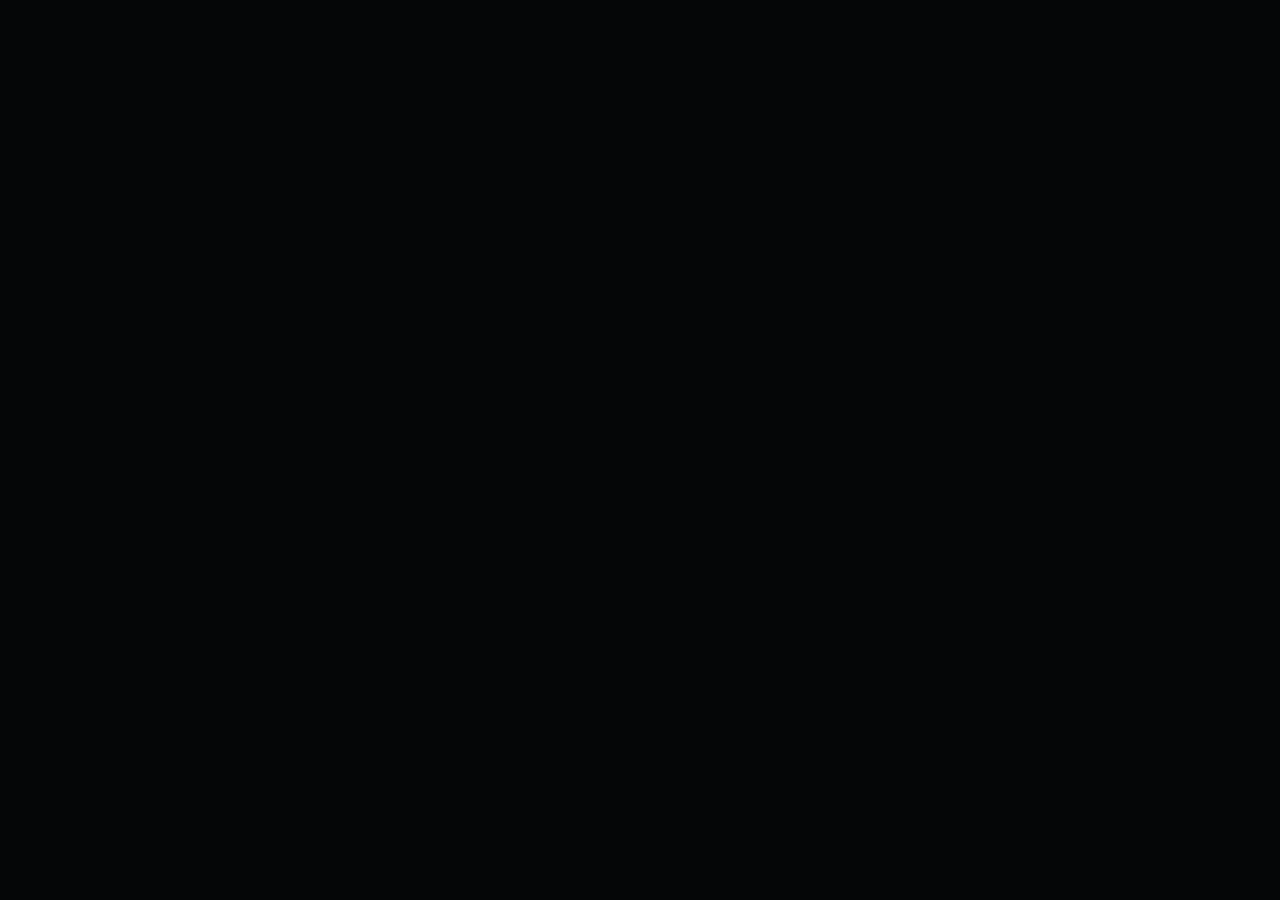
==== clear-cache.html @ 69be180d "Fix mobile modifier X and remove old web cache" ====
<!doctype html>
<html lang="en">
<head>
  <meta charset="utf-8" />
  <meta name="viewport" content="width=device-width, initial-scale=1" />
  <meta name="theme-color" content="#050607" />
  <title>Refreshing Tactical Centre</title>
  <style>
    :root { color-scheme: dark; font-family: Arial, Helvetica, sans-serif; }
    body { margin: 0; min-height: 100vh; display: grid; place-items: center; background: #050607; color: #fff; }
    main { width: min(520px, calc(100vw - 32px)); padding: 24px; border: 2px solid #ff7300; border-radius: 18px; background: #111216; text-align: center; }
    h1 { margin-top: 0; color: #ff8a2b; }
    p { line-height: 1.5; }
  </style>
</head>
<body>
  <main>
    <h1>Refreshing Tactical Centre</h1>
    <p id="status">Removing the old mobile build and cached files…</p>
  </main>
  <script>
    (async () => {
      const status = document.getElementById('status');
      try {
        if ('serviceWorker' in navigator) {
          const registrations = await navigator.serviceWorker.getRegistrations();
          await Promise.all(registrations.map((registration) => registration.unregister()));
        }
        if ('caches' in window) {
          const names = await caches.keys();
          await Promise.all(names.map((name) => caches.delete(name)));
        }
        for (let index = localStorage.length - 1; index >= 0; index -= 1) {
          const key = localStorage.key(index);
          if (key && key.startsWith('mi-web-cache-reset-')) localStorage.removeItem(key);
        }
        status.textContent = 'Cache cleared. Opening mobile web build v1.4.0…';
      } catch (error) {
        status.textContent = 'Opening the latest build…';
      }
      window.setTimeout(() => {
        const target = new URL('./', window.location.href);
        target.searchParams.set('build', '140');
        target.searchParams.set('fresh', Date.now().toString());
        window.location.replace(target.toString());
      }, 700);
    })();
  </script>
</body>
</html>
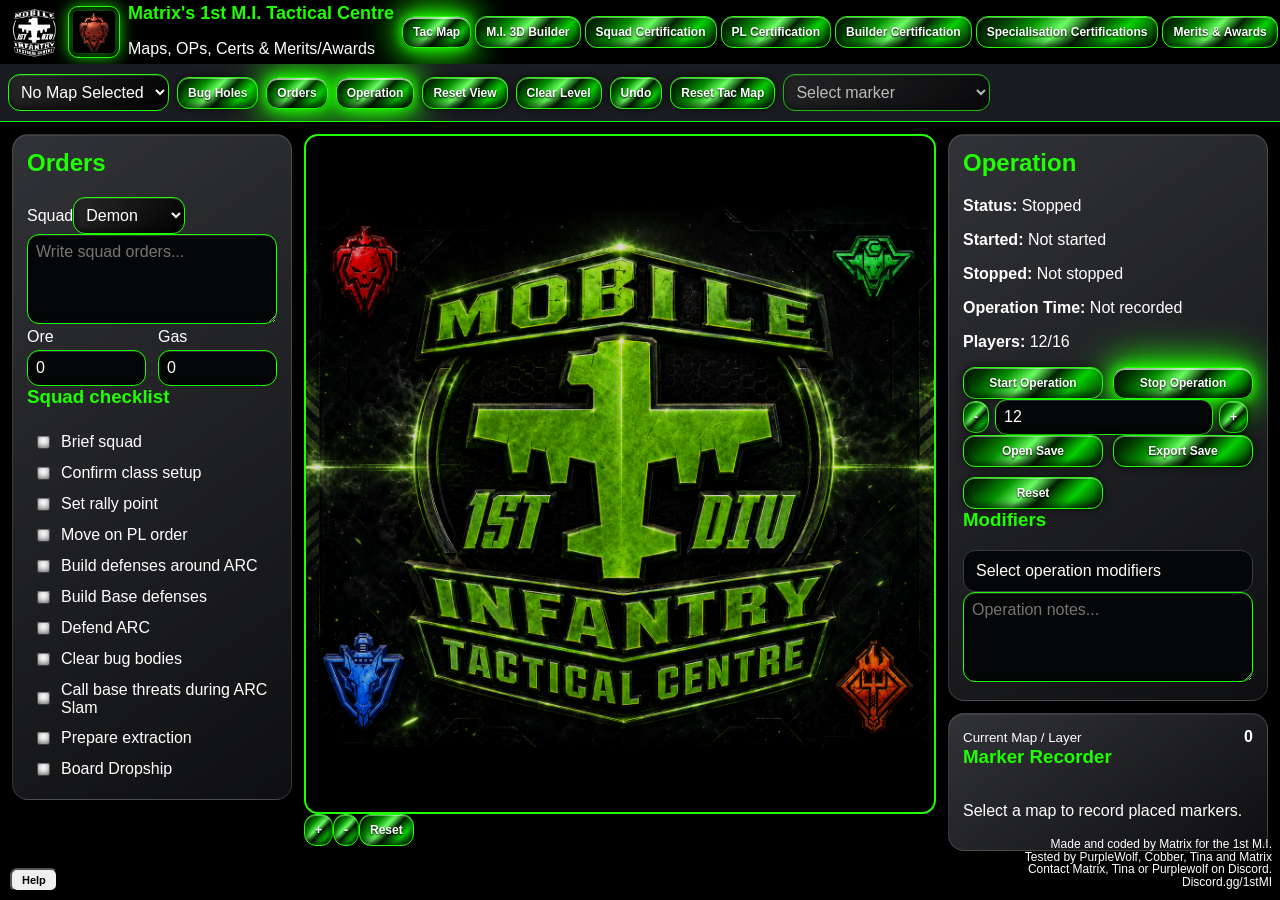
==== commit e7382426: "Update mobile web app to v1.4.6" ====
--- a/clear-cache.html
+++ b/clear-cache.html
@@ -34,13 +34,13 @@
           const key = localStorage.key(index);
           if (key && key.startsWith('mi-web-cache-reset-')) localStorage.removeItem(key);
         }
-        status.textContent = 'Cache cleared. Opening mobile web build v1.4.0…';
+        status.textContent = 'Cache cleared. Opening mobile web build v1.4.6…';
       } catch (error) {
         status.textContent = 'Opening the latest build…';
       }
       window.setTimeout(() => {
         const target = new URL('./', window.location.href);
-        target.searchParams.set('build', '140');
+        target.searchParams.set('build', '145');
         target.searchParams.set('fresh', Date.now().toString());
         window.location.replace(target.toString());
       }, 700);
